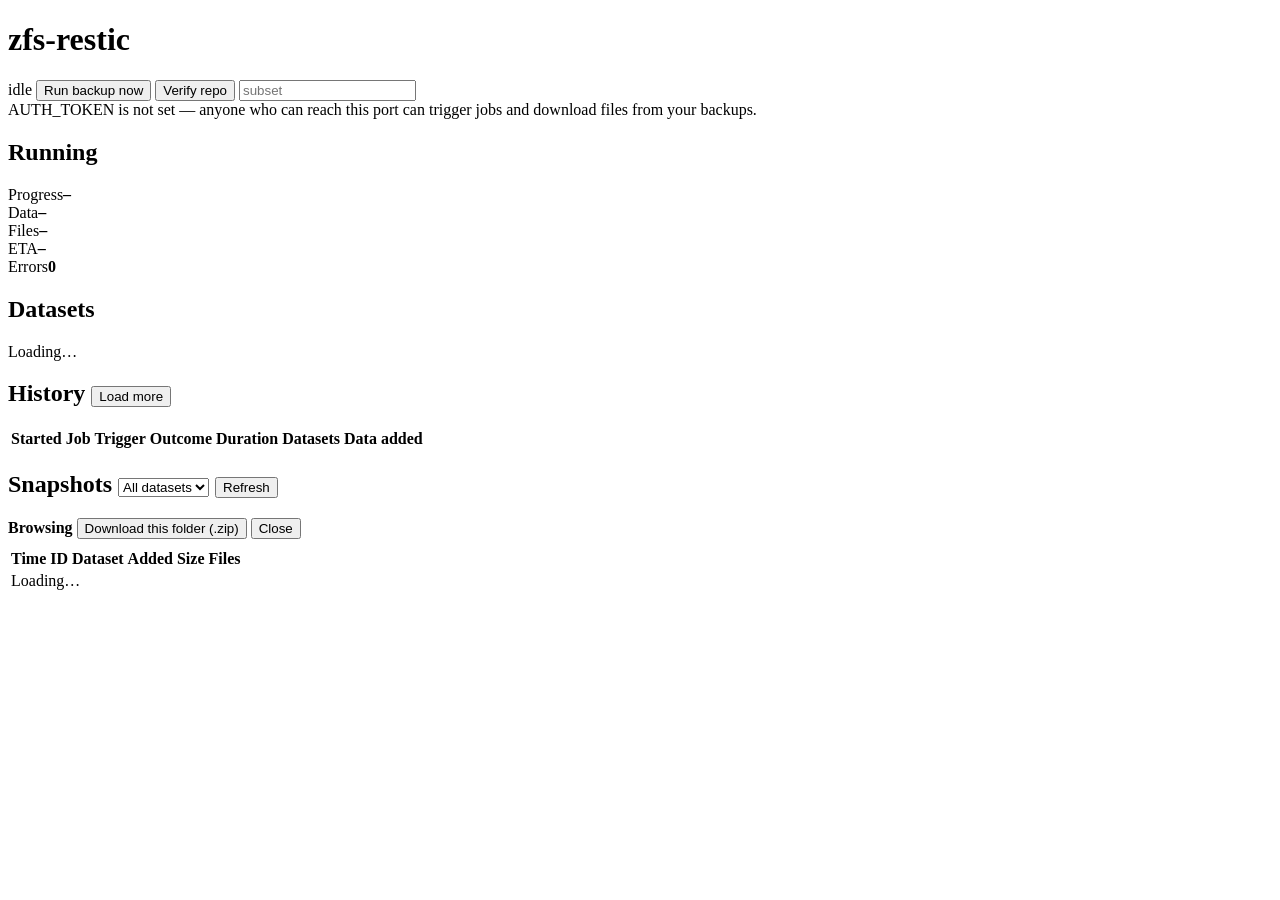
==== zfs_restic/web/static/index.html @ 82e4e97b "Restructure into zfs_restic package, add tests, update dependencies - Split into a package: settings" ====
<!DOCTYPE html>
<html lang="en">
<head>
<meta charset="utf-8">
<meta name="viewport" content="width=device-width, initial-scale=1">
<title>zfs-restic</title>
<link rel="icon" href="data:,">
<link rel="stylesheet" href="/static/style.css">
</head>
<body>
<header>
  <h1>zfs-restic</h1>
  <span id="statePill" class="pill idle">idle</span>
  <span id="stateText" class="muted small"></span>
  <span class="spacer"></span>
  <button id="btnBackup" class="primary">Run backup now</button>
  <span class="row">
    <button id="btnCheck" title="restic check; optionally reads a subset of pack data">Verify repo</button>
    <input id="subset" class="subset" placeholder="subset" title="read-data-subset, e.g. 2%. Empty = check.read_data_subset from config, or metadata only">
  </span>
</header>

<main>
  <div id="authBanner" class="banner hidden">AUTH_TOKEN is not set — anyone who can reach this port can trigger jobs and download files from your backups.</div>

  <section id="liveSection" class="hidden">
    <h2>Running <span id="liveKind" class="mono"></span><span class="spacer"></span><span id="liveDataset" class="mono"></span></h2>
    <div class="body">
      <div id="liveTask"></div>
      <div id="liveProgressWrap" class="hidden" style="margin-top:10px">
        <div class="progress"><div id="liveBar" style="width:0%"></div></div>
        <div class="stats">
          <div><span class="muted small">Progress</span><b id="lvPct">–</b></div>
          <div><span class="muted small">Data</span><b id="lvBytes">–</b></div>
          <div><span class="muted small">Files</span><b id="lvFiles">–</b></div>
          <div><span class="muted small">ETA</span><b id="lvEta">–</b></div>
          <div><span class="muted small">Errors</span><b id="lvErr">0</b></div>
        </div>
        <div id="lvCurrent" class="mono small muted" style="word-break:break-all"></div>
      </div>
      <pre id="liveLog" class="log" style="margin-top:12px"></pre>
    </div>
  </section>

  <section>
    <h2>Datasets <span class="spacer"></span><span id="healthPill"></span></h2>
    <div class="body"><div id="cards" class="cards"><span class="muted">Loading…</span></div></div>
  </section>

  <section>
    <h2>History <span class="spacer"></span><button class="small" id="btnMoreRuns">Load more</button></h2>
    <table>
      <thead><tr><th>Started</th><th>Job</th><th>Trigger</th><th>Outcome</th><th class="num">Duration</th><th class="num">Datasets</th><th class="num">Data added</th></tr></thead>
      <tbody id="runs"></tbody>
    </table>
  </section>

  <section>
    <h2>Snapshots
      <span class="spacer"></span>
      <select id="snapFilter"><option value="">All datasets</option></select>
      <button class="small" id="btnRefreshSnaps">Refresh</button>
    </h2>
    <div id="browser" class="body hidden" style="border-bottom:1px solid var(--border)">
      <div class="row" style="margin-bottom:8px">
        <b>Browsing <span id="brSnap" class="mono"></span></b>
        <span class="spacer" style="flex:1"></span>
        <button class="small" id="brZip">Download this folder (.zip)</button>
        <button class="small" id="brClose">Close</button>
      </div>
      <div id="brCrumbs" class="crumbs"></div>
      <div id="brBody"></div>
    </div>
    <table>
      <thead><tr><th>Time</th><th>ID</th><th>Dataset</th><th class="num">Added</th><th class="num">Size</th><th class="num">Files</th><th></th></tr></thead>
      <tbody id="snaps"><tr><td colspan="7" class="muted">Loading…</td></tr></tbody>
    </table>
  </section>
</main>

<script src="/static/app.js"></script>
</body>
</html>
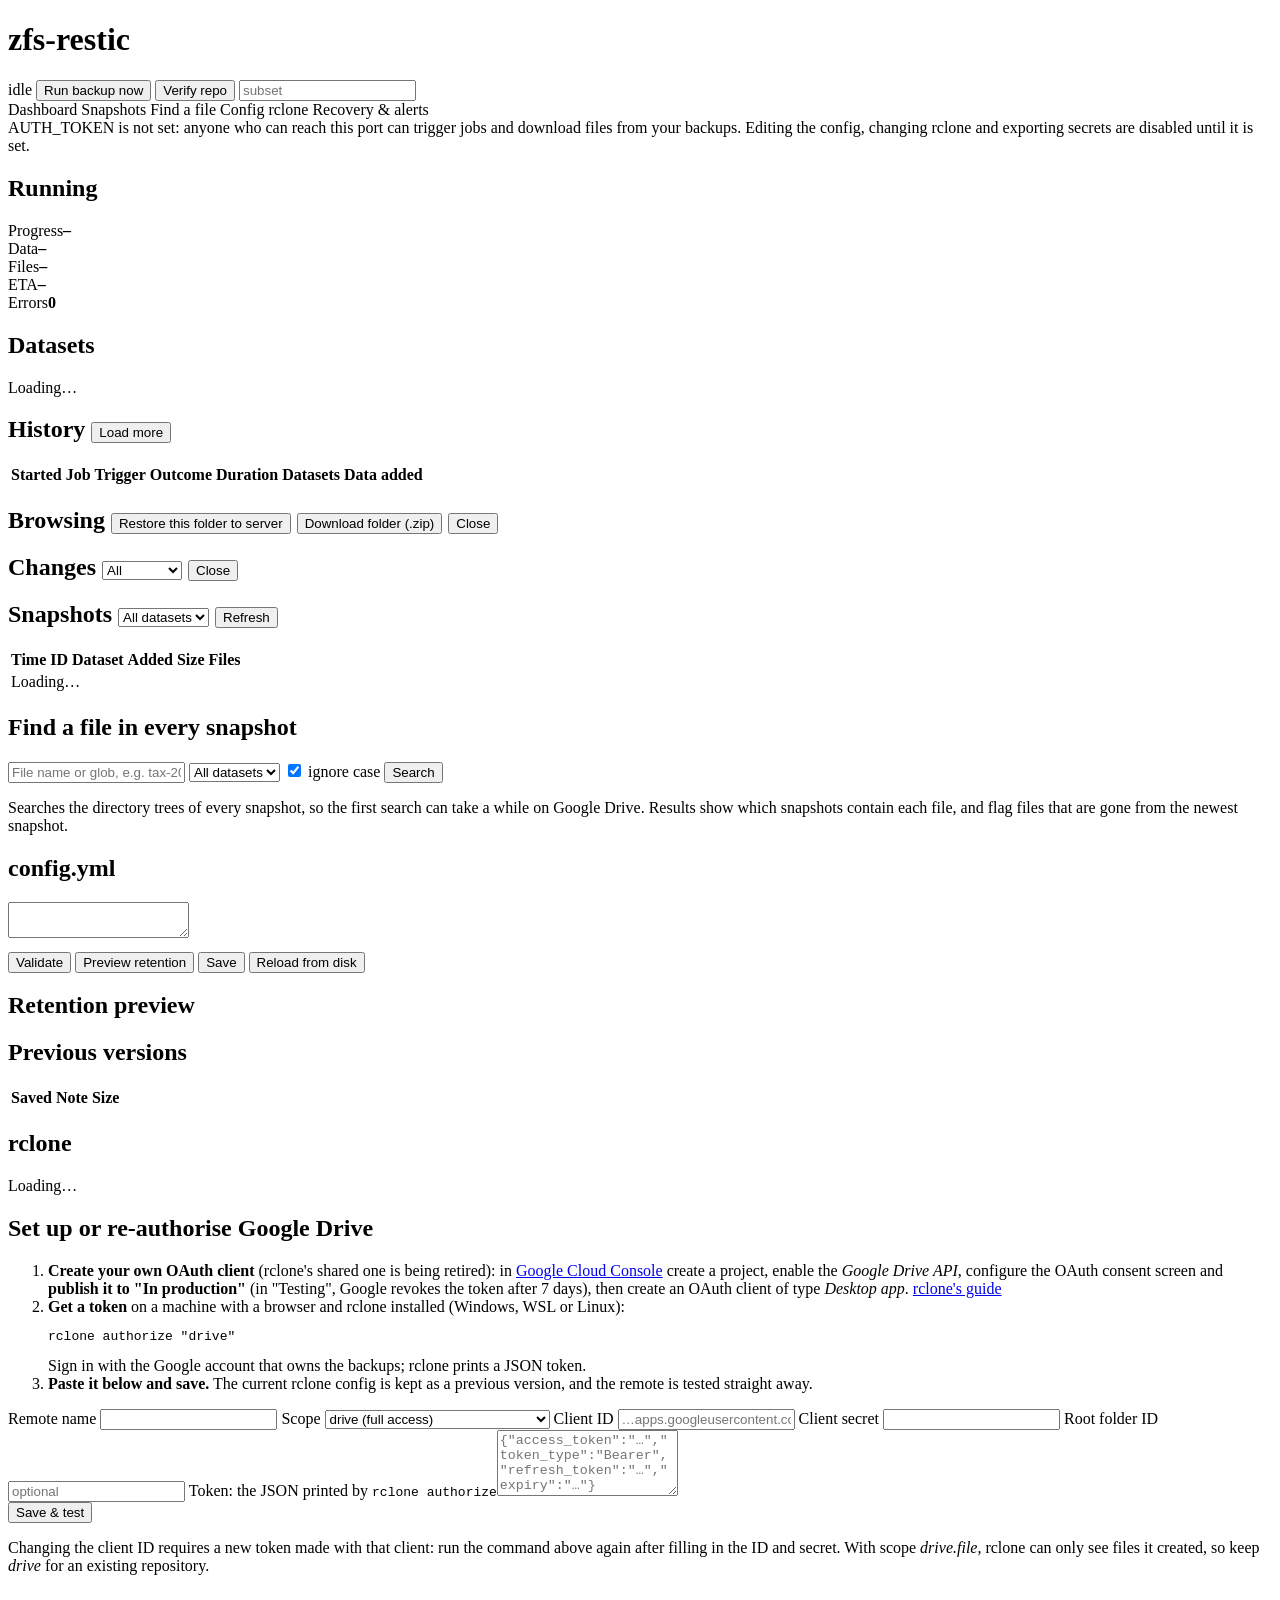
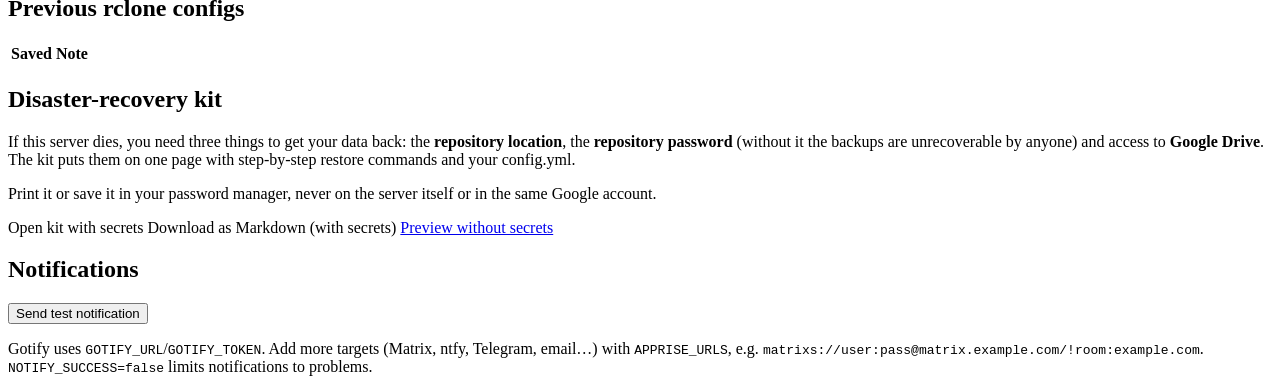
==== commit 0a39eab7: "Add recovery kit, restore to server, diff/find, retention preview, Drive quota, config editor, rclon" ====
--- a/zfs_restic/web/static/index.html
+++ b/zfs_restic/web/static/index.html
@@ -5,7 +5,7 @@
 <meta name="viewport" content="width=device-width, initial-scale=1">
 <title>zfs-restic</title>
 <link rel="icon" href="data:,">
-<link rel="stylesheet" href="/static/style.css">
+<link rel="stylesheet" href="/static/css/style.css">
 </head>
 <body>
 <header>
@@ -19,9 +19,19 @@
     <input id="subset" class="subset" placeholder="subset" title="read-data-subset, e.g. 2%. Empty = check.read_data_subset from config, or metadata only">
   </span>
 </header>
+<nav id="tabs">
+  <a data-tab="dashboard">Dashboard</a>
+  <a data-tab="snapshots">Snapshots</a>
+  <a data-tab="find">Find a file</a>
+  <a data-tab="config">Config</a>
+  <a data-tab="rclone">rclone</a>
+  <a data-tab="recovery">Recovery &amp; alerts</a>
+</nav>
 
 <main>
-  <div id="authBanner" class="banner hidden">AUTH_TOKEN is not set — anyone who can reach this port can trigger jobs and download files from your backups.</div>
+  <div id="authBanner" class="banner hidden">AUTH_TOKEN is not set: anyone who can reach this port can trigger jobs and download files from your backups. Editing the config, changing rclone and exporting secrets are disabled until it is set.</div>
+
+  <div id="historyBanner" class="banner hidden"></div>
 
   <section id="liveSection" class="hidden">
     <h2>Running <span id="liveKind" class="mono"></span><span class="spacer"></span><span id="liveDataset" class="mono"></span></h2>
@@ -42,42 +52,150 @@
     </div>
   </section>
 
-  <section>
-    <h2>Datasets <span class="spacer"></span><span id="healthPill"></span></h2>
-    <div class="body"><div id="cards" class="cards"><span class="muted">Loading…</span></div></div>
-  </section>
-
-  <section>
-    <h2>History <span class="spacer"></span><button class="small" id="btnMoreRuns">Load more</button></h2>
-    <table>
-      <thead><tr><th>Started</th><th>Job</th><th>Trigger</th><th>Outcome</th><th class="num">Duration</th><th class="num">Datasets</th><th class="num">Data added</th></tr></thead>
-      <tbody id="runs"></tbody>
-    </table>
-  </section>
-
-  <section>
-    <h2>Snapshots
-      <span class="spacer"></span>
-      <select id="snapFilter"><option value="">All datasets</option></select>
-      <button class="small" id="btnRefreshSnaps">Refresh</button>
-    </h2>
-    <div id="browser" class="body hidden" style="border-bottom:1px solid var(--border)">
-      <div class="row" style="margin-bottom:8px">
-        <b>Browsing <span id="brSnap" class="mono"></span></b>
-        <span class="spacer" style="flex:1"></span>
-        <button class="small" id="brZip">Download this folder (.zip)</button>
-        <button class="small" id="brClose">Close</button>
-      </div>
-      <div id="brCrumbs" class="crumbs"></div>
-      <div id="brBody"></div>
-    </div>
-    <table>
-      <thead><tr><th>Time</th><th>ID</th><th>Dataset</th><th class="num">Added</th><th class="num">Size</th><th class="num">Files</th><th></th></tr></thead>
-      <tbody id="snaps"><tr><td colspan="7" class="muted">Loading…</td></tr></tbody>
-    </table>
-  </section>
+  <!-- ===================== Dashboard ===================== -->
+  <div class="tab" id="tab-dashboard">
+    <section>
+      <h2>Datasets <span class="spacer"></span><span id="healthPill"></span></h2>
+      <div class="body"><div id="cards" class="cards"><span class="muted">Loading…</span></div></div>
+    </section>
+    <section>
+      <h2>History <span class="spacer"></span><button class="small" id="btnMoreRuns">Load more</button></h2>
+      <table>
+        <thead><tr><th>Started</th><th>Job</th><th>Trigger</th><th>Outcome</th><th class="num">Duration</th><th class="num">Datasets</th><th class="num">Data added</th></tr></thead>
+        <tbody id="runs"></tbody>
+      </table>
+    </section>
+  </div>
+
+  <!-- ===================== Snapshots ===================== -->
+  <div class="tab" id="tab-snapshots">
+    <section id="browser" class="hidden">
+      <h2>Browsing <span id="brSnap" class="mono"></span><span class="spacer"></span>
+        <button class="small" id="brRestore">Restore this folder to server</button>
+        <button class="small" id="brZip">Download folder (.zip)</button>
+        <button class="small" id="brClose">Close</button></h2>
+      <div class="body">
+        <div id="brCrumbs" class="crumbs"></div>
+        <div id="brBody"></div>
+      </div>
+    </section>
+    <section id="diffPanel" class="hidden">
+      <h2>Changes <span id="diffTitle" class="mono"></span><span class="spacer"></span>
+        <select id="diffFilter"><option value="">All</option><option value="+">Added</option><option value="-">Removed</option><option value="M">Modified</option></select>
+        <button class="small" id="diffClose">Close</button></h2>
+      <div class="body"><div id="diffBody"></div></div>
+    </section>
+    <section>
+      <h2>Snapshots <span class="spacer"></span>
+        <select id="snapFilter"><option value="">All datasets</option></select>
+        <button class="small" id="btnRefreshSnaps">Refresh</button></h2>
+      <table>
+        <thead><tr><th>Time</th><th>ID</th><th>Dataset</th><th class="num">Added</th><th class="num">Size</th><th class="num">Files</th><th></th></tr></thead>
+        <tbody id="snaps"><tr><td colspan="7" class="muted">Loading…</td></tr></tbody>
+      </table>
+    </section>
+  </div>
+
+  <!-- ===================== Find ===================== -->
+  <div class="tab" id="tab-find">
+    <section>
+      <h2>Find a file in every snapshot</h2>
+      <div class="body">
+        <form id="findForm" class="row">
+          <input id="findPattern" class="grow" placeholder="File name or glob, e.g. tax-2025.pdf or *.docx" required>
+          <select id="findDataset"><option value="">All datasets</option></select>
+          <label class="row small"><input type="checkbox" id="findIcase" checked> ignore case</label>
+          <button class="primary">Search</button>
+        </form>
+        <p class="muted small">Searches the directory trees of every snapshot, so the first search can take a while on Google Drive. Results show which snapshots contain each file, and flag files that are gone from the newest snapshot.</p>
+        <div id="findResults"></div>
+      </div>
+    </section>
+  </div>
+
+  <!-- ===================== Config ===================== -->
+  <div class="tab" id="tab-config">
+    <section>
+      <h2>config.yml <span id="cfgPath" class="mono muted"></span><span class="spacer"></span><span id="cfgState"></span></h2>
+      <div class="body">
+        <textarea id="cfgEditor" class="editor" spellcheck="false"></textarea>
+        <div class="row" style="margin-top:10px">
+          <button id="cfgValidate">Validate</button>
+          <button id="cfgPreview" title="restic forget --dry-run with the retention in the editor">Preview retention</button>
+          <button id="cfgSave" class="primary">Save</button>
+          <button id="cfgReload">Reload from disk</button>
+          <span id="cfgMsg" class="small"></span>
+        </div>
+        <div id="cfgValidation" style="margin-top:12px"></div>
+      </div>
+    </section>
+    <section id="retentionSection" class="hidden">
+      <h2>Retention preview <span class="muted small" id="retArgs"></span></h2>
+      <div class="body" id="retentionBody"></div>
+    </section>
+    <section>
+      <h2>Previous versions</h2>
+      <table><thead><tr><th>Saved</th><th>Note</th><th class="num">Size</th><th></th></tr></thead><tbody id="cfgVersions"></tbody></table>
+    </section>
+  </div>
+
+  <!-- ===================== rclone ===================== -->
+  <div class="tab" id="tab-rclone">
+    <section>
+      <h2>rclone <span class="spacer"></span><span id="rcVersion" class="muted small"></span></h2>
+      <div class="body" id="rcOverview"><span class="muted">Loading…</span></div>
+    </section>
+    <section>
+      <h2>Set up or re-authorise Google Drive</h2>
+      <div class="body">
+        <ol class="steps">
+          <li><b>Create your own OAuth client</b> (rclone's shared one is being retired): in <a class="link" href="https://console.cloud.google.com/" target="_blank" rel="noopener">Google Cloud Console</a> create a project, enable the <i>Google Drive API</i>, configure the OAuth consent screen and <b>publish it to "In production"</b> (in "Testing", Google revokes the token after 7 days), then create an OAuth client of type <i>Desktop app</i>. <a class="link" href="https://rclone.org/drive/#making-your-own-client-id" target="_blank" rel="noopener">rclone's guide</a></li>
+          <li><b>Get a token</b> on a machine with a browser and rclone installed (Windows, WSL or Linux): <pre id="rcAuthCmd" class="log">rclone authorize "drive"</pre> Sign in with the Google account that owns the backups; rclone prints a JSON token.</li>
+          <li><b>Paste it below and save.</b> The current rclone config is kept as a previous version, and the remote is tested straight away.</li>
+        </ol>
+        <form id="rcForm" class="formgrid">
+          <label>Remote name <input id="rcName" required></label>
+          <label>Scope <select id="rcScope"><option value="drive">drive (full access)</option><option value="drive.file">drive.file (only files rclone created)</option></select></label>
+          <label>Client ID <input id="rcClientId" placeholder="…apps.googleusercontent.com"></label>
+          <label>Client secret <input id="rcClientSecret" type="password" autocomplete="off"></label>
+          <label>Root folder ID <input id="rcRoot" placeholder="optional"></label>
+          <label class="full"><span>Token: the JSON printed by <code>rclone authorize</code></span><textarea id="rcToken" rows="4" class="mono" placeholder='{"access_token":"…","token_type":"Bearer","refresh_token":"…","expiry":"…"}'></textarea></label>
+          <div class="full row"><button class="primary" id="rcSave">Save &amp; test</button><span id="rcMsg" class="small"></span></div>
+        </form>
+        <p class="muted small">Changing the client ID requires a new token made with that client: run the command above again after filling in the ID and secret. With scope <i>drive.file</i>, rclone can only see files it created, so keep <i>drive</i> for an existing repository.</p>
+      </div>
+    </section>
+    <section>
+      <h2>Previous rclone configs</h2>
+      <table><thead><tr><th>Saved</th><th>Note</th><th></th></tr></thead><tbody id="rcVersions"></tbody></table>
+    </section>
+  </div>
+
+  <!-- ===================== Recovery ===================== -->
+  <div class="tab" id="tab-recovery">
+    <section>
+      <h2>Disaster-recovery kit <span class="spacer"></span><span id="kitExported" class="small"></span></h2>
+      <div class="body">
+        <p>If this server dies, you need three things to get your data back: the <b>repository location</b>, the <b>repository password</b> (without it the backups are unrecoverable by anyone) and access to <b>Google Drive</b>. The kit puts them on one page with step-by-step restore commands and your config.yml.</p>
+        <p class="muted">Print it or save it in your password manager, never on the server itself or in the same Google account.</p>
+        <div class="row">
+          <a class="button primary" id="kitSecrets" target="_blank" rel="noopener">Open kit with secrets</a>
+          <a class="button" id="kitMd">Download as Markdown (with secrets)</a>
+          <a class="button" href="/api/recovery-kit" target="_blank" rel="noopener">Preview without secrets</a>
+        </div>
+      </div>
+    </section>
+    <section>
+      <h2>Notifications</h2>
+      <div class="body">
+        <div id="notifChannels" class="muted"></div>
+        <div class="row" style="margin-top:10px"><button id="notifTest">Send test notification</button><span id="notifMsg" class="small"></span></div>
+        <p class="muted small">Gotify uses <code>GOTIFY_URL</code>/<code>GOTIFY_TOKEN</code>. Add more targets (Matrix, ntfy, Telegram, email…) with <code>APPRISE_URLS</code>, e.g. <code>matrixs://user:pass@matrix.example.com/!room:example.com</code>. <code>NOTIFY_SUCCESS=false</code> limits notifications to problems.</p>
+      </div>
+    </section>
+  </div>
 </main>
 
-<script src="/static/app.js"></script>
+<script type="module" src="/static/js/main.js"></script>
 </body>
 </html>
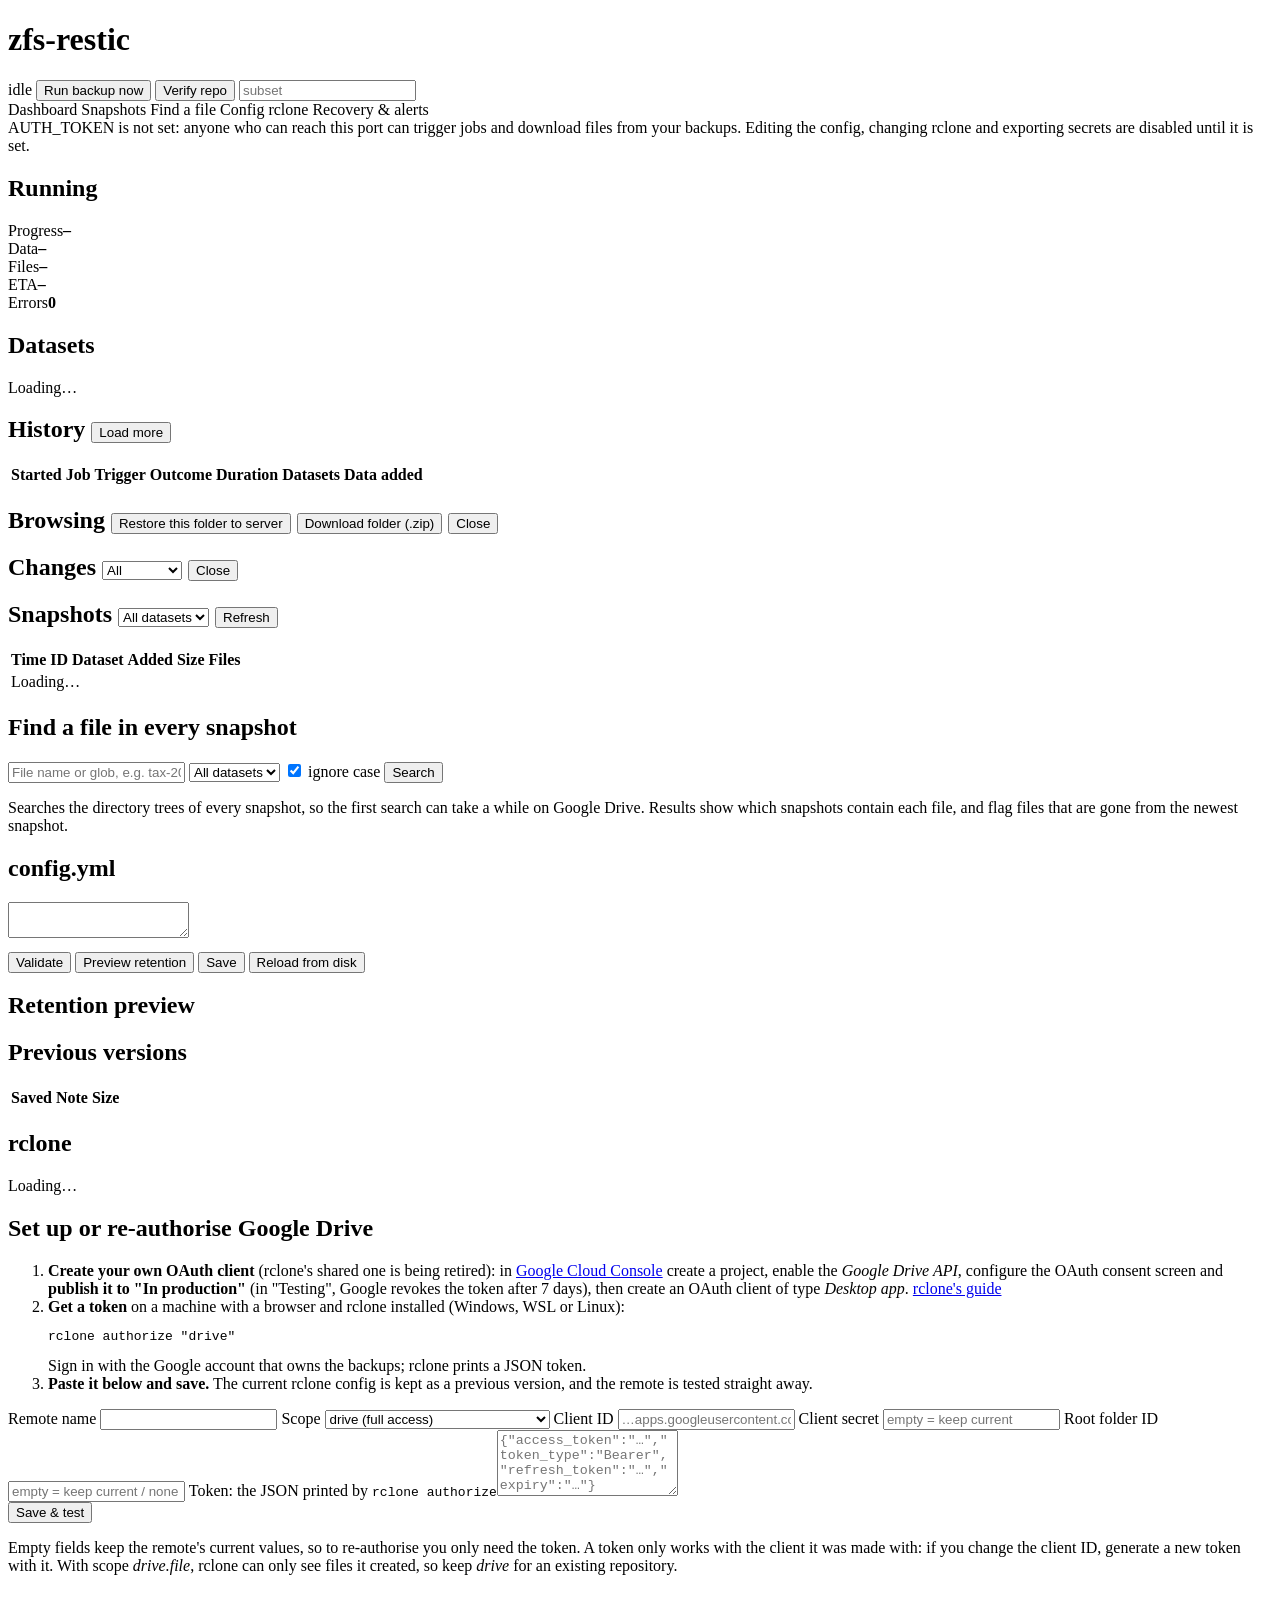
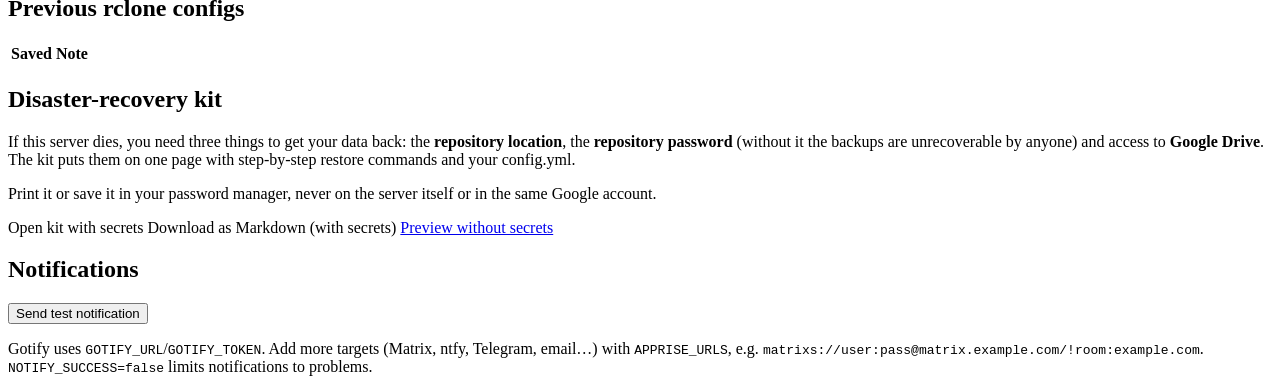
==== commit c4ebc875: "Fix: re-authorising a Drive remote no longer clears its client_id and root folder Blank client_id/cl" ====
--- a/zfs_restic/web/static/index.html
+++ b/zfs_restic/web/static/index.html
@@ -157,12 +157,12 @@
           <label>Remote name <input id="rcName" required></label>
           <label>Scope <select id="rcScope"><option value="drive">drive (full access)</option><option value="drive.file">drive.file (only files rclone created)</option></select></label>
           <label>Client ID <input id="rcClientId" placeholder="…apps.googleusercontent.com"></label>
-          <label>Client secret <input id="rcClientSecret" type="password" autocomplete="off"></label>
-          <label>Root folder ID <input id="rcRoot" placeholder="optional"></label>
+          <label>Client secret <input id="rcClientSecret" type="password" autocomplete="off" placeholder="empty = keep current"></label>
+          <label>Root folder ID <input id="rcRoot" placeholder="empty = keep current / none"></label>
           <label class="full"><span>Token: the JSON printed by <code>rclone authorize</code></span><textarea id="rcToken" rows="4" class="mono" placeholder='{"access_token":"…","token_type":"Bearer","refresh_token":"…","expiry":"…"}'></textarea></label>
           <div class="full row"><button class="primary" id="rcSave">Save &amp; test</button><span id="rcMsg" class="small"></span></div>
         </form>
-        <p class="muted small">Changing the client ID requires a new token made with that client: run the command above again after filling in the ID and secret. With scope <i>drive.file</i>, rclone can only see files it created, so keep <i>drive</i> for an existing repository.</p>
+        <p class="muted small">Empty fields keep the remote's current values, so to re-authorise you only need the token. A token only works with the client it was made with: if you change the client ID, generate a new token with it. With scope <i>drive.file</i>, rclone can only see files it created, so keep <i>drive</i> for an existing repository.</p>
       </div>
     </section>
     <section>
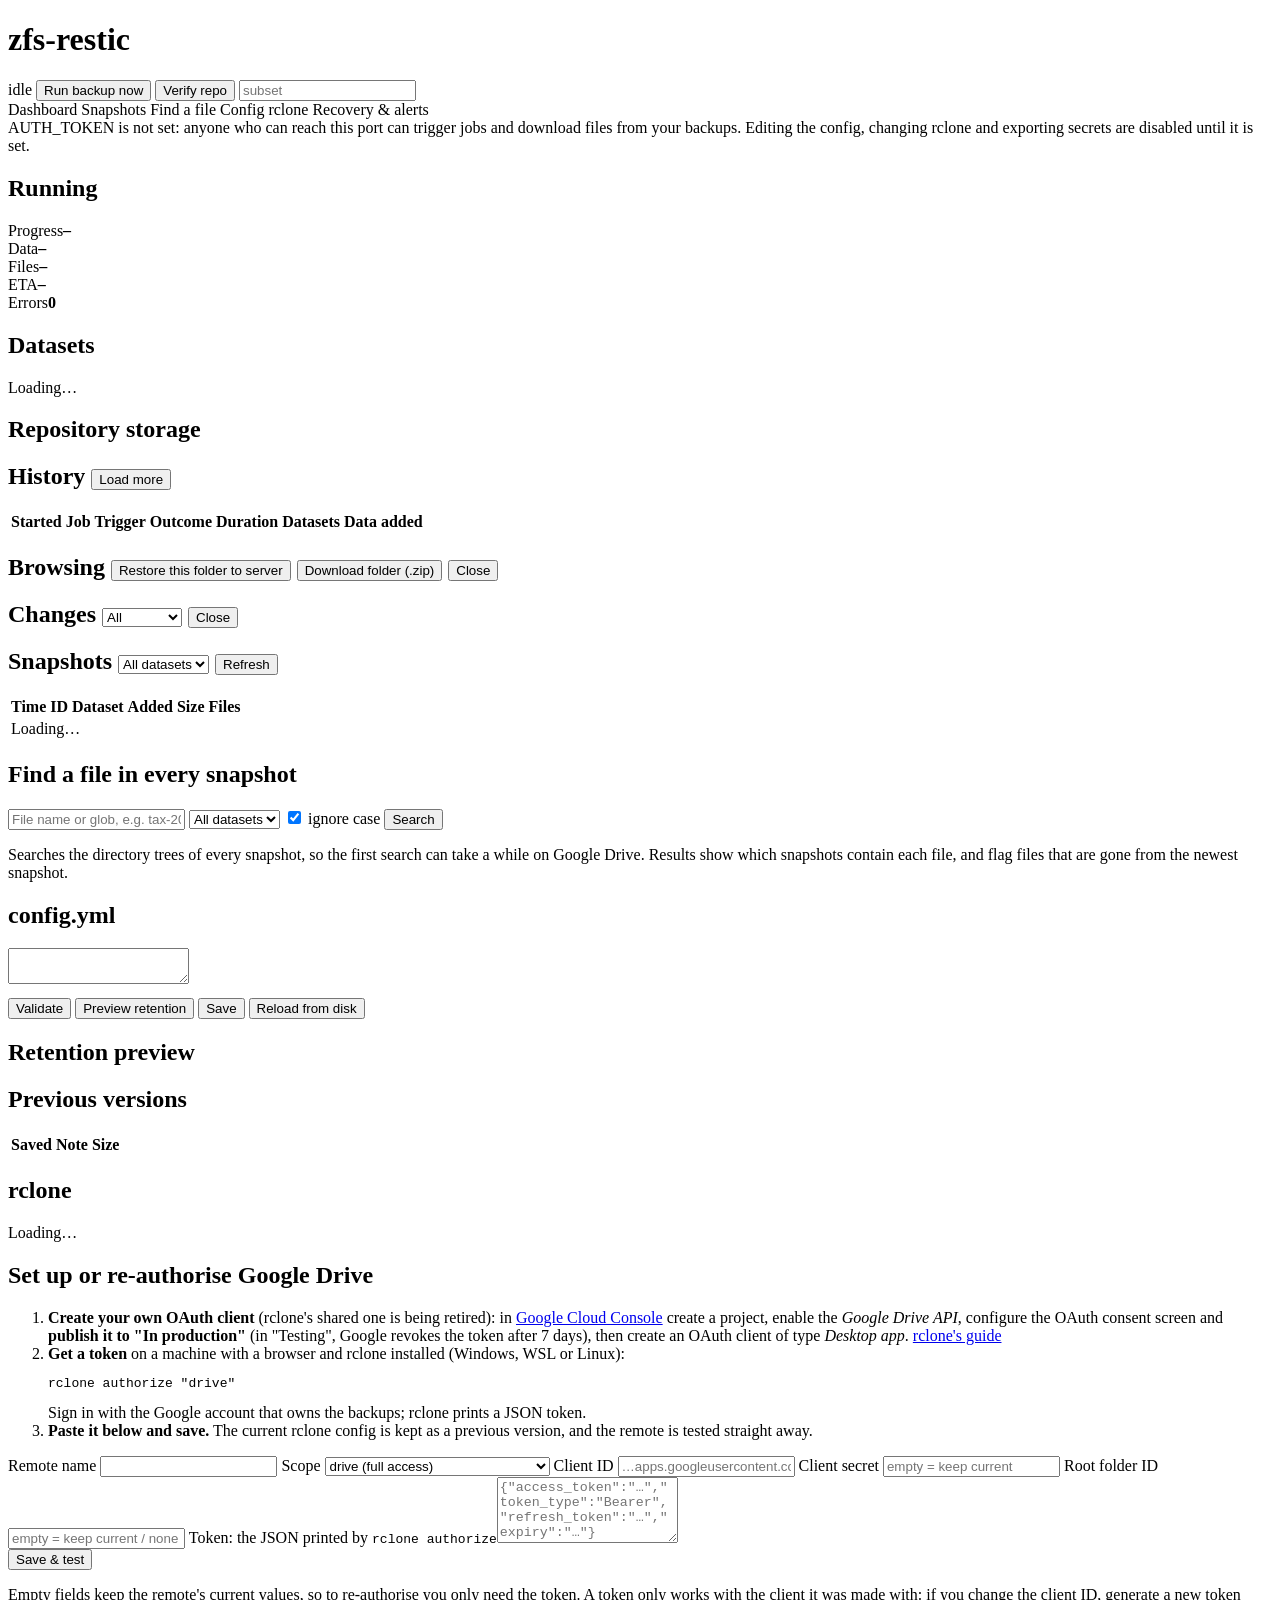
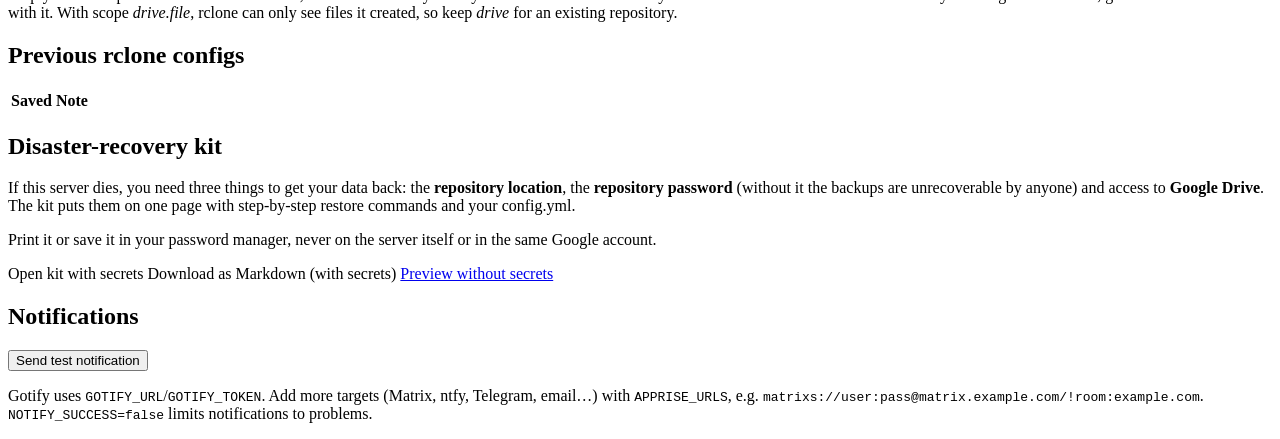
==== commit d130d701: "UI: show repository storage in its own section instead of as a dataset card The Datasets badge now r" ====
--- a/zfs_restic/web/static/index.html
+++ b/zfs_restic/web/static/index.html
@@ -58,6 +58,10 @@
       <h2>Datasets <span class="spacer"></span><span id="healthPill"></span></h2>
       <div class="body"><div id="cards" class="cards"><span class="muted">Loading…</span></div></div>
     </section>
+    <section id="storageSection" class="hidden">
+      <h2>Repository storage <span id="storageRemote" class="mono muted"></span><span class="spacer"></span><span id="storagePill"></span></h2>
+      <div class="body" id="storageBody"></div>
+    </section>
     <section>
       <h2>History <span class="spacer"></span><button class="small" id="btnMoreRuns">Load more</button></h2>
       <table>
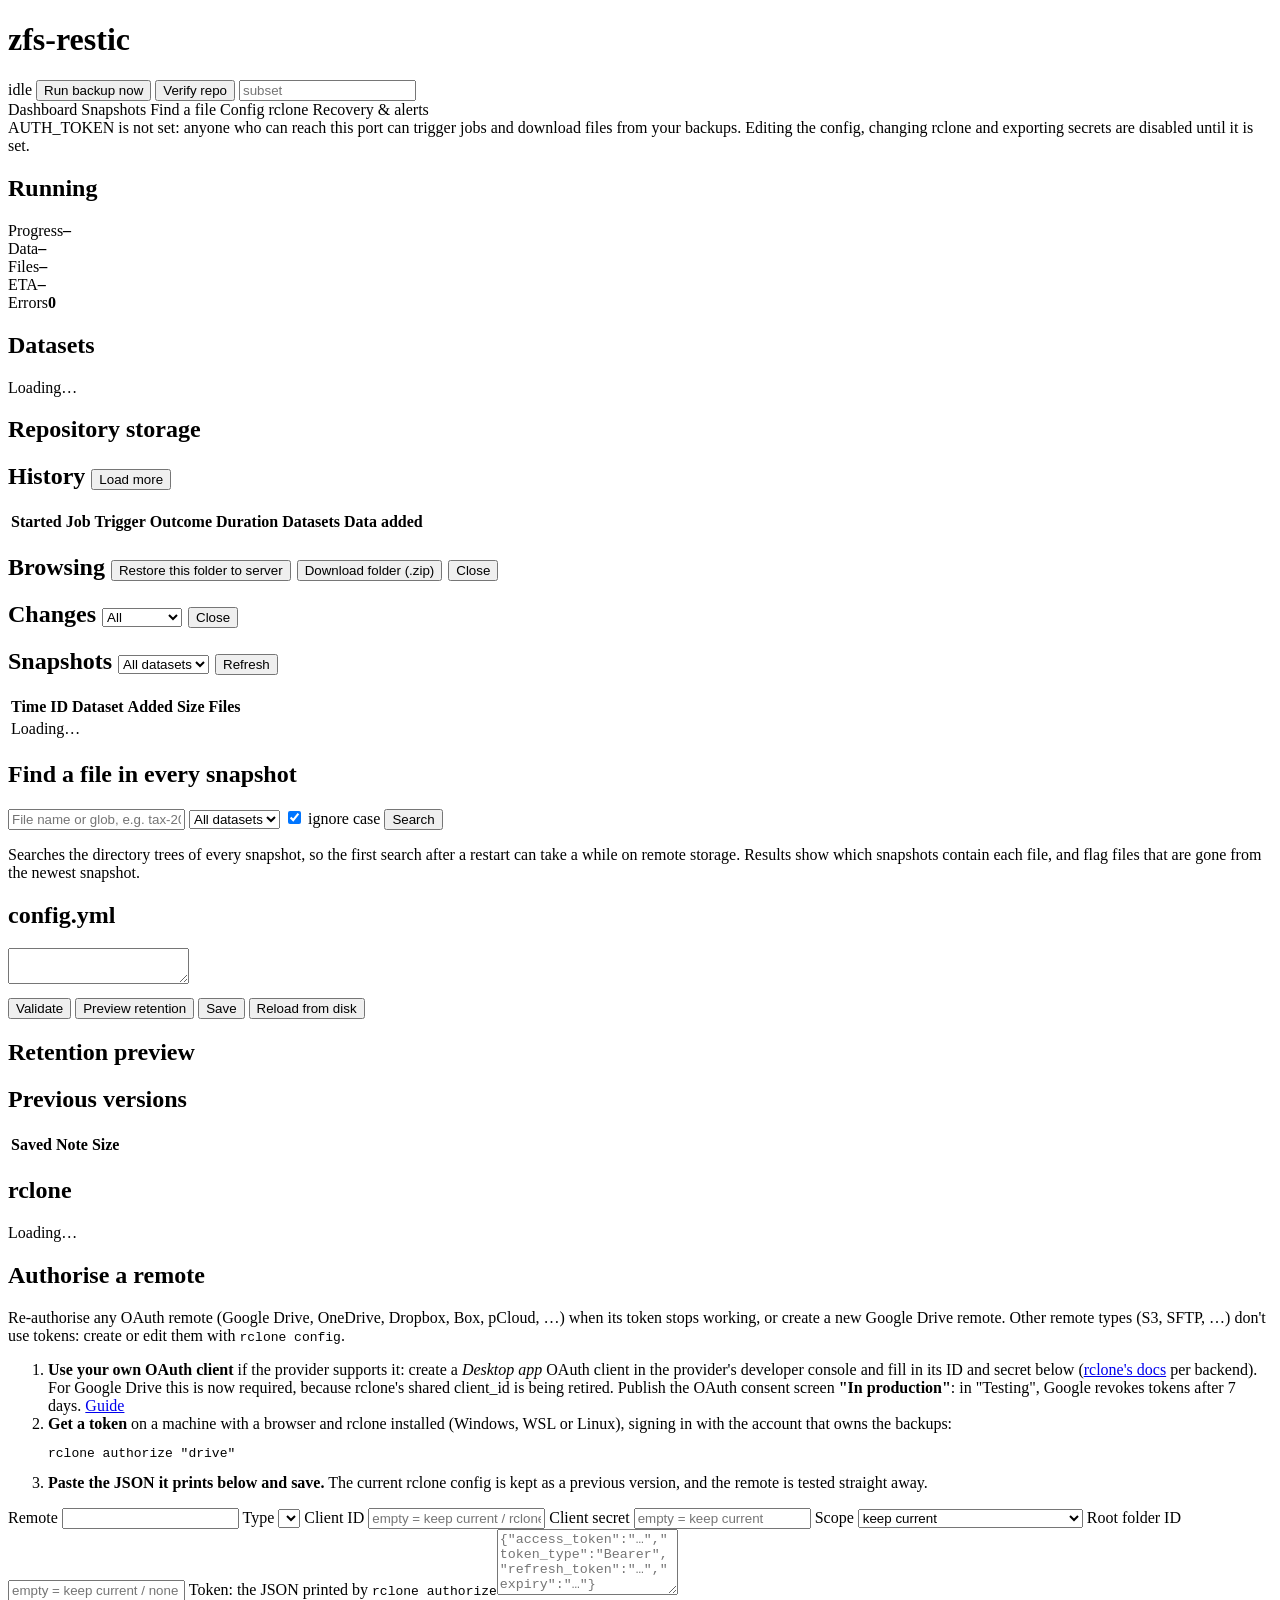
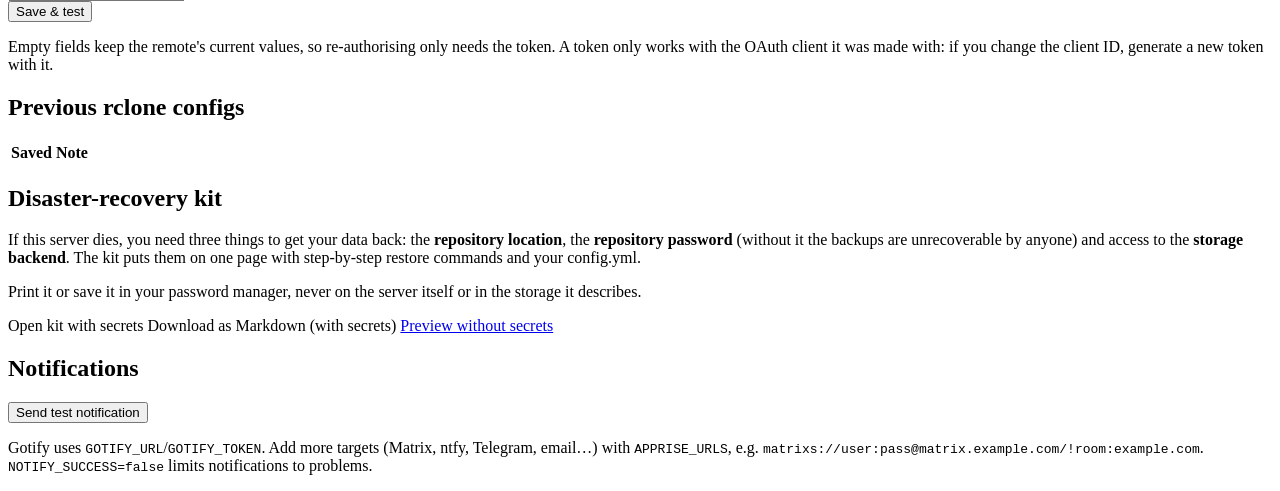
==== commit ba0ae06c: "Make backend handling generic instead of Google-Drive-specific - New backend.py detects the reposito" ====
--- a/zfs_restic/web/static/index.html
+++ b/zfs_restic/web/static/index.html
@@ -111,7 +111,7 @@
           <label class="row small"><input type="checkbox" id="findIcase" checked> ignore case</label>
           <button class="primary">Search</button>
         </form>
-        <p class="muted small">Searches the directory trees of every snapshot, so the first search can take a while on Google Drive. Results show which snapshots contain each file, and flag files that are gone from the newest snapshot.</p>
+        <p class="muted small">Searches the directory trees of every snapshot, so the first search after a restart can take a while on remote storage. Results show which snapshots contain each file, and flag files that are gone from the newest snapshot.</p>
         <div id="findResults"></div>
       </div>
     </section>
@@ -150,23 +150,25 @@
       <div class="body" id="rcOverview"><span class="muted">Loading…</span></div>
     </section>
     <section>
-      <h2>Set up or re-authorise Google Drive</h2>
-      <div class="body">
+      <h2>Authorise a remote</h2>
+      <div class="body">
+        <p class="muted small">Re-authorise any OAuth remote (Google Drive, OneDrive, Dropbox, Box, pCloud, …) when its token stops working, or create a new Google Drive remote. Other remote types (S3, SFTP, …) don't use tokens: create or edit them with <code>rclone config</code>.</p>
         <ol class="steps">
-          <li><b>Create your own OAuth client</b> (rclone's shared one is being retired): in <a class="link" href="https://console.cloud.google.com/" target="_blank" rel="noopener">Google Cloud Console</a> create a project, enable the <i>Google Drive API</i>, configure the OAuth consent screen and <b>publish it to "In production"</b> (in "Testing", Google revokes the token after 7 days), then create an OAuth client of type <i>Desktop app</i>. <a class="link" href="https://rclone.org/drive/#making-your-own-client-id" target="_blank" rel="noopener">rclone's guide</a></li>
-          <li><b>Get a token</b> on a machine with a browser and rclone installed (Windows, WSL or Linux): <pre id="rcAuthCmd" class="log">rclone authorize "drive"</pre> Sign in with the Google account that owns the backups; rclone prints a JSON token.</li>
-          <li><b>Paste it below and save.</b> The current rclone config is kept as a previous version, and the remote is tested straight away.</li>
+          <li><b>Use your own OAuth client</b> if the provider supports it: create a <i>Desktop app</i> OAuth client in the provider's developer console and fill in its ID and secret below (<a class="link" href="https://rclone.org/docs/" target="_blank" rel="noopener">rclone's docs</a> per backend). <span id="rcDriveNote">For Google Drive this is now required, because rclone's shared client_id is being retired. Publish the OAuth consent screen <b>"In production"</b>: in "Testing", Google revokes tokens after 7 days. <a class="link" href="https://rclone.org/drive/#making-your-own-client-id" target="_blank" rel="noopener">Guide</a></span></li>
+          <li><b>Get a token</b> on a machine with a browser and rclone installed (Windows, WSL or Linux), signing in with the account that owns the backups: <pre id="rcAuthCmd" class="log">rclone authorize "drive"</pre></li>
+          <li><b>Paste the JSON it prints below and save.</b> The current rclone config is kept as a previous version, and the remote is tested straight away.</li>
         </ol>
         <form id="rcForm" class="formgrid">
-          <label>Remote name <input id="rcName" required></label>
-          <label>Scope <select id="rcScope"><option value="drive">drive (full access)</option><option value="drive.file">drive.file (only files rclone created)</option></select></label>
-          <label>Client ID <input id="rcClientId" placeholder="…apps.googleusercontent.com"></label>
+          <label>Remote <input id="rcName" list="rcRemoteList" required autocomplete="off"><datalist id="rcRemoteList"></datalist></label>
+          <label>Type <select id="rcType"></select></label>
+          <label>Client ID <input id="rcClientId" placeholder="empty = keep current / rclone default"></label>
           <label>Client secret <input id="rcClientSecret" type="password" autocomplete="off" placeholder="empty = keep current"></label>
-          <label>Root folder ID <input id="rcRoot" placeholder="empty = keep current / none"></label>
+          <label class="drive-only">Scope <select id="rcScope"><option value="">keep current</option><option value="drive">drive (full access)</option><option value="drive.file">drive.file (only files rclone created)</option></select></label>
+          <label class="drive-only">Root folder ID <input id="rcRoot" placeholder="empty = keep current / none"></label>
           <label class="full"><span>Token: the JSON printed by <code>rclone authorize</code></span><textarea id="rcToken" rows="4" class="mono" placeholder='{"access_token":"…","token_type":"Bearer","refresh_token":"…","expiry":"…"}'></textarea></label>
           <div class="full row"><button class="primary" id="rcSave">Save &amp; test</button><span id="rcMsg" class="small"></span></div>
         </form>
-        <p class="muted small">Empty fields keep the remote's current values, so to re-authorise you only need the token. A token only works with the client it was made with: if you change the client ID, generate a new token with it. With scope <i>drive.file</i>, rclone can only see files it created, so keep <i>drive</i> for an existing repository.</p>
+        <p class="muted small">Empty fields keep the remote's current values, so re-authorising only needs the token. A token only works with the OAuth client it was made with: if you change the client ID, generate a new token with it.</p>
       </div>
     </section>
     <section>
@@ -180,8 +182,8 @@
     <section>
       <h2>Disaster-recovery kit <span class="spacer"></span><span id="kitExported" class="small"></span></h2>
       <div class="body">
-        <p>If this server dies, you need three things to get your data back: the <b>repository location</b>, the <b>repository password</b> (without it the backups are unrecoverable by anyone) and access to <b>Google Drive</b>. The kit puts them on one page with step-by-step restore commands and your config.yml.</p>
-        <p class="muted">Print it or save it in your password manager, never on the server itself or in the same Google account.</p>
+        <p>If this server dies, you need three things to get your data back: the <b>repository location</b>, the <b>repository password</b> (without it the backups are unrecoverable by anyone) and access to the <b>storage backend</b>. The kit puts them on one page with step-by-step restore commands and your config.yml.</p>
+        <p class="muted">Print it or save it in your password manager, never on the server itself or in the storage it describes.</p>
         <div class="row">
           <a class="button primary" id="kitSecrets" target="_blank" rel="noopener">Open kit with secrets</a>
           <a class="button" id="kitMd">Download as Markdown (with secrets)</a>
